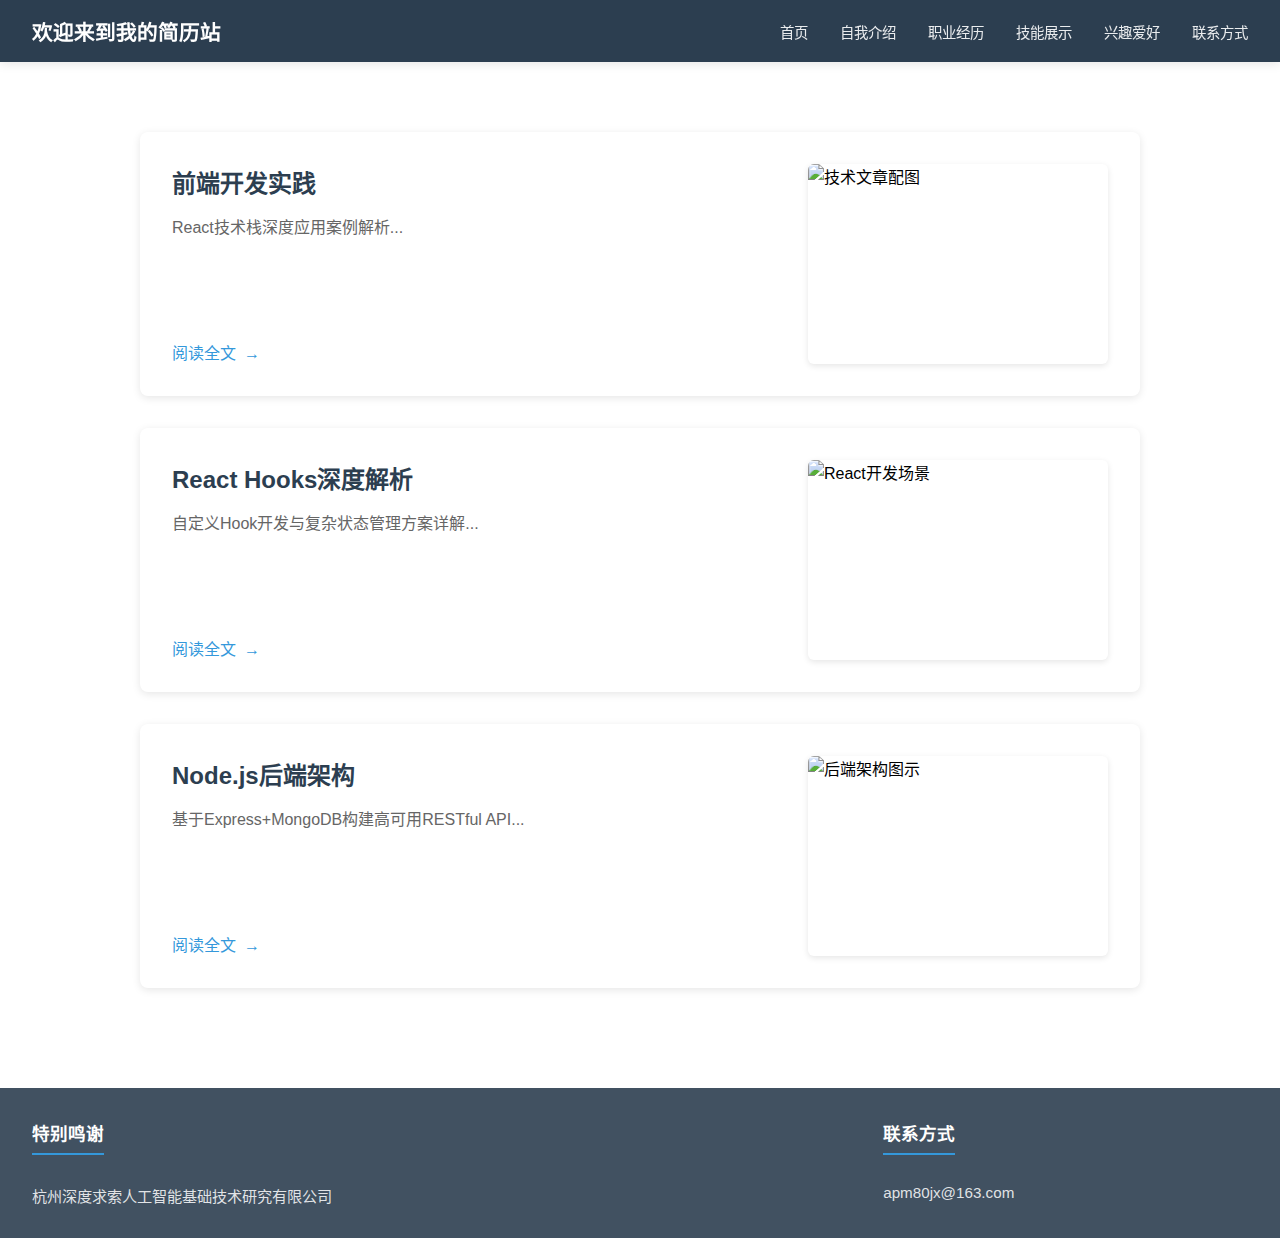
==== index.html @ 65664087 "Add files via upload" ====
<!-- index.html -->
<!DOCTYPE html>
<html lang="zh-CN">
<head>
    <meta charset="UTF-8">
    <meta name="viewport" content="width=device-width, initial-scale=1.0">
    <title>个人简历主页</title>
    <link rel="stylesheet" href="style.css">
    <script src="js/main.js" defer></script>
    <link rel="icon" type="image/x-icon" href="images/favicon.ico">
</head>

<button id="back-to-top" title="返回顶部">↑</button>

<body>
    <nav class="navbar">
        <div class="nav-brand">欢迎来到我的简历站</div>
        <div class="nav-links">
            <a href="index.html">首页</a>
            <a href="about.html">自我介绍</a>
            <a href="experience.html">职业经历</a>
            <a href="skills.html">技能展示</a>
            <a href="hobbies.html">兴趣爱好</a>
            <a href="contact.html">联系方式</a>
        </div>
    </nav>

    <main class="articles">
        <!-- 文章1 -->
        <article class="card">
            <div class="text">
                <h2>前端开发实践</h2>
                <p>React技术栈深度应用案例解析...</p>
                <a href="#" class="more">阅读全文</a>
            </div>
            <img src="images/article1.jpg" alt="技术文章配图">
        </article>

<!-- 文章2 -->
<article class="card">
    <div class="text">
        <h2>React Hooks深度解析</h2>
        <p>自定义Hook开发与复杂状态管理方案详解...</p>
        <a href="#" class="more">阅读全文</a>
    </div>
    <img src="images/article2.jpg" alt="React开发场景">
</article>

<!-- 文章3 -->
<article class="card">
    <div class="text">
        <h2>Node.js后端架构</h2>
        <p>基于Express+MongoDB构建高可用RESTful API...</p>
        <a href="#" class="more">阅读全文</a>
    </div>
    <img src="images/article3.jpg" alt="后端架构图示">
</article>

    </main>

<!-- 在首页</main>标签后添加 -->
<footer class="external-links">
    <div class="links-container">
        <!-- 左侧区块 -->
        <div class="link-column left-section">
            <h3>特别鸣谢</h3>
            <a href="https://deepseek.com" target="_blank" rel="noopener">杭州深度求索人工智能基础技术研究有限公司</a>
        </div>

        <!-- 右侧区块 -->
        <div class="link-column right-section">
            <h3>联系方式</h3>
            <a href="mailto:contact@example.com">apm80jx@163.com</a>
        </div>
    </div>
</footer>

<style>
/* 新增样式 */
.external-links {
    background: rgba(44, 62, 80, 0.9); /* 导航栏颜色变浅 */
    color: white;
    padding: 2rem 0;
    margin-top: 3rem;
}

.links-container {
    max-width: 1400px;
    margin: 0 auto;
    display: flex;
    justify-content: space-between; /* 横向分布 */
    align-items: flex-start;
    padding: 0 2rem;
}

.link-column {
    flex: 1;
    max-width: 30%;
}

.link-column h3 {
    font-size: 1.1rem;
    margin-bottom: 1rem;
    padding-bottom: 0.5rem;
    border-bottom: 2px solid #3498db;
    display: inline-block;
}

.link-column a {
    color: rgba(255,255,255,0.85);
    text-decoration: none;
    font-size: 0.95rem;
    display: block;
    margin-top: 0.8rem;
    transition: all 0.3s ease;
}

.link-column a:hover {
    color: #3498db;
    transform: translateX(8px);
}

/* 响应式设计 */
@media (max-width: 768px) {
    .links-container {
        flex-direction: column;
        gap: 2rem;
        padding: 0 1rem;
    }
    
    .link-column {
        max-width: 100%;
        width: 100%;
    }
}
</style>

</body>
</html>
---- style.css ----
/* style.css */
* {
    margin: 0;
    padding: 0;
    box-sizing: border-box;
    font-family: 'Segoe UI', 'Microsoft YaHei', sans-serif;
}

:root {
    --primary-color: #2c3e50;
    --accent-color: #3498db;
    --text-color: #333;
}

/* 导航栏样式 */
.navbar {
    display: flex;
    justify-content: space-between;
    padding: 1rem 2rem;
    align-items: center;
    background: var(--primary-color);
    position: fixed;
    width: 100%;
    top: 0;
    z-index: 1000; 
    box-shadow: 0 2px 10px rgba(0,0,0,0.1);
}

.nav-brand {
    color: white;
    font-size: 1.3em;
    font-weight: bold;
}

.nav-links {
    display: flex;
    gap: 2rem;
}

.nav-links a{
    color: rgba(255,255,255,0.9);
    text-decoration: none;
    font-size: 0.9rem;
    transition: color 0.3s;
}

.nav-links a:hover {
    color: var(--accent-color);
}

/* 主体内容区域 */
.articles {
    margin-top: 80px;
    padding: 20px;
}

/* 文章卡片布局 */
.card {
    display: grid;
    grid-template-columns: 1fr 300px;
    gap: 2rem;
    padding: 2rem;
    background: white;
    box-shadow: 0 2px 8px rgba(0,0,0,0.1);
    margin: 2rem auto;
    max-width: 1000px;
    border-radius: 8px;
    transition: transform 0.3s ease, box-shadow 0.3s ease;
}

.card:hover {
    transform: translateY(-5px);
    box-shadow: 0 8px 20px rgba(0,0,0,0.12);
}

.text {
    display: flex;
    flex-direction: column;
    justify-content: space-between;
}

.text h2 {
    font-size: 1.5rem;
    margin-bottom: 1rem;
    color: var(--primary-color);
}

/* 内容简介区域 */
.text p {
    line-height: 1.6;
    color: #666;
    flex-grow: 1;   
}


/* 阅读全文链接定位 */
.more {
    color: var(--accent-color);
    text-decoration: none;
    align-self: flex-start;
    margin-top: 1.5rem;
    position: relative;
    transition: transform 0.3s;
}

.more::after {
    content: "→";
    margin-left: 0.5rem;
    display: inline-block;
    transition: transform 0.3s;
}

.more:hover {
    transform: translateX(5px);
}

.more:hover::after {
    transform: translateX(3px);
}

/* 图片容器 */
.card img {
    width: 100%;
    height: 200px;
    object-fit: cover;
    border-radius: 6px;
    box-shadow: 0 2px 6px rgba(0,0,0,0.1);
}

/* 底部链接栏 */
.external-links {
    background: color-mix(in srgb, var(--primary-color) 90%, white);
    padding: 2rem 0;
    margin-top: 3rem;
}

.links-container {
    max-width: 1400px;
    margin: 0 auto;
    display: flex;
    justify-content: space-between;
    padding: 0 2rem;
}

.link-column {
    flex: 1;
    max-width: 45%;
}

.link-column h3 {
    font-size: 1.1rem;
    margin-bottom: 1rem;
    padding-bottom: 0.5rem;
    border-bottom: 2px solid var(--accent-color);
    display: inline-block;
    color: white;
}

.link-column a {
    color: rgba(255,255,255,0.85);
    text-decoration: none;
    font-size: 0.95rem;
    display: block;
    margin-top: 0.8rem;
    transition: all 0.3s ease;
}

.link-column a:hover {
    color: var(--accent-color);
    transform: translateX(8px);
}

/* 响应式设计 */
@media (max-width: 768px) {
.navbar {
    flex-direction: column;
    padding: 1rem;
}

.nav-links {
    flex-wrap: wrap;
    justify-content: center;
    gap: 1rem;
    margin-top: 1rem;
}

.card {
       grid-template-columns: 1fr;
       padding: 1.5rem;
       margin: 1.5rem auto;
    }

.card img {
        order: -1;
        height: 180px;
        margin-bottom: 1rem;
    }

.card:hover {
        transform: translateY(-3px); /* 移动端减少移动幅度 */
    }

.text p {
        margin-top: 0.8rem;
    }

    .links-container {
        flex-direction: column;
        gap: 2rem;
        padding: 0 1rem;
    }

    .link-column {
        max-width: 100%;
    }

#back-to-top {
        right: 20px;
        bottom: 20px;
        width: 45px;
        height: 45px;
        font-size: 1.1rem;
    }

}

@media (max-width: 480px) {
    .card {
        padding: 1rem;
    }

    .card img {
        height: 150px;
    }
}

/* 返回顶部按钮 */
#back-to-top {
    position: fixed;
    right: 30px;
    bottom: 30px;
    width: 50px;
    height: 50px;
    border-radius: 50%;
    background: #3498db;
    color: white;
    border: none;
    cursor: pointer;
    opacity: 0;
    visibility: hidden;
    transition: all 0.3s ease;
    box-shadow: 0 2px 10px rgba(0,0,0,0.2);
    font-size: 1.2rem;
    z-index: 999;
}

#back-to-top.show {
    opacity: 1;
    visibility: visible;
}

#back-to-top:hover {
    background: #2980b9;
    transform: translateY(-3px);
}

/* 自我介绍页面专属样式 */
.about-section {
    margin-top: 80px;
    padding: 2rem;
    max-width: 1200px;
    margin: 80px auto 0;
}

.profile-container {
    display: grid;
    grid-template-columns: 1fr 300px;
    gap: 3rem;
    background: white;
    padding: 3rem;
    border-radius: 12px;
    box-shadow: 0 2px 10px rgba(0,0,0,0.1);
}

.bio-content h1 {
    font-size: 2.5rem;
    color: #2c3e50;
    margin-bottom: 1rem;
}

.bio-content h2 {
    font-size: 1.5rem;
    color: #3498db;
    margin-bottom: 2rem;
}

.bio-text {
    line-height: 1.8;
    color: #555;
}

.key-skills {
    margin-top: 2rem;
    padding-left: 1.5rem;
}

.key-skills li {
    margin: 1rem 0;
    padding-left: 1rem;
    border-left: 3px solid #3498db;
}

.profile-image {
    text-align: center;
}

.profile-image img {
    width: 100%;
    height: 350px;
    object-fit: cover;
    border-radius: 8px;
    margin-bottom: 1.5rem;
}

.social-links {
    display: flex;
    gap: 1rem;
    justify-content: center;
}

.social-links a {
    padding: 0.8rem 1.5rem;
    background: #3498db;
    color: white;
    border-radius: 4px;
    text-decoration: none;
    transition: transform 0.3s;
}

.social-links a:hover {
    transform: translateY(-2px);
}

@media (max-width: 768px) {
    .profile-container {
        grid-template-columns: 1fr;
        padding: 2rem;
    }
    
    .profile-image img {
        height: 250px;
    }
}

/* 职业经历页面专属样式 */
.experience-section {
    margin-top: 80px;
    padding: 2rem;
    max-width: 1200px;
    margin: 80px auto 0;
}

.timeline-container {
    display: grid;
    gap: 2rem;
}

.experience-card {
    background: white;
    padding: 2.5rem;
    border-radius: 12px;
    box-shadow: 0 2px 10px rgba(0,0,0,0.1);
    transition: transform 0.3s ease;
}

.experience-card:hover {
    transform: translateY(-3px);
}

.company-info {
    display: flex;
    align-items: center;
    gap: 1.5rem;
    margin-bottom: 2rem;
}

.company-info img {
    width: 80px;
    height: 80px;
    object-fit: contain;
    border-radius: 8px;
}

.company-details h2 {
    color: #2c3e50;
    font-size: 1.5rem;
    margin-bottom: 0.5rem;
}

.company-details h3 {
    color: #3498db;
    font-size: 1.2rem;
    margin-bottom: 0.3rem;
}

.duration {
    color: #666;
    font-size: 0.9rem;
}

.achievements {
    padding-left: 1.5rem;
    margin-bottom: 1.5rem;
}

.achievements li {
    margin: 1rem 0;
    line-height: 1.6;
    color: #444;
    position: relative;
}

.achievements li::before {
    content: "▹";
    color: #3498db;
    position: absolute;
    left: -1.2rem;
}

.tech-stack {
    display: flex;
    flex-wrap: wrap;
    gap: 0.8rem;
    border-top: 1px solid #eee;
    padding-top: 1.5rem;
}

.tag {
    background: #f0f4f8;
    color: #2c3e50;
    padding: 0.5rem 1rem;
    border-radius: 20px;
    font-size: 0.9rem;
}

@media (max-width: 768px) {
    .experience-card {
        padding: 1.5rem;
    }
    
    .company-info {
        flex-direction: column;
        align-items: flex-start;
    }
    
    .company-info img {
        width: 60px;
        height: 60px;
    }
}

/* 技能展示页面专属样式 */
.skills-section {
    margin-top: 80px;
    padding: 2rem;
    max-width: 1000px;
    margin: 80px auto 0;
}

.skills-container {
    display: flex;
    flex-direction: column;
    gap: 2rem;
}

.skill-card {
    background: white;
    padding: 2rem;
    border-radius: 12px;
    box-shadow: 0 2px 10px rgba(0,0,0,0.1);
    transition: transform 0.3s ease;
}

.skill-card:hover {
    transform: translateY(-5px);
}

.skill-header {
    display: grid;
    grid-template-columns: 80px 1fr;
    gap: 1.5rem;
    align-items: center;
}

.skill-img {
    width: 80px;
    height: 80px;
    object-fit: contain;
    border-radius: 8px;
}

.skill-title h2 {
    color: #2c3e50;
    font-size: 1.5rem;
    margin-bottom: 0.5rem;
}

.skill-level {
    display: inline-block;
    padding: 0.3rem 1rem;
    background: #3498db;
    color: white;
    border-radius: 15px;
    font-size: 0.9rem;
}

.divider {
    height: 1px;
    background: #eee;
    margin: 1.5rem 0;
}

.skill-desc {
    color: #666;
    line-height: 1.8;
}

.skill-tags {
    display: flex;
    flex-wrap: wrap;
    gap: 0.8rem;
    margin-top: 1.5rem;
    padding-left: 0;
}

.skill-tags li {
    list-style: none;
    background: #f0f4f8;
    color: #2c3e50;
    padding: 0.5rem 1rem;
    border-radius: 20px;
    font-size: 0.9rem;
}

@media (max-width: 768px) {
    .skill-header {
        grid-template-columns: 1fr;
        text-align: center;
    }
    
    .skill-img {
        margin: 0 auto;
    }
    
    .skill-card {
        padding: 1.5rem;
    }
    
    .skill-tags {
        justify-content: center;
    }
}

/* 兴趣爱好页面样式 */
.hobbies-section {
    margin-top: 80px;
    padding: 20px 10px;
    max-width: 1400px;
    margin: 0 auto;
}

.section-title {
    text-align: center;
    color: #2c3e50;
    margin-bottom: 1.5rem;
    font-size: 1.8rem;
    padding-bottom: 0.5rem;
    border-bottom: 2px solid #3498db;
    display: inline-block;
    margin-left: 50%;
    transform: translateX(-50%);
}

.game-gallery {
    display: grid;
    grid-template-columns: repeat(4, 1fr); /* 4列布局 */
    gap: 8px;
    padding: 0 10px;
}

.game-card {
    position: relative;
    border-radius: 6px;
    overflow: hidden;
    aspect-ratio: 0.7;
    transition: transform 0.3s ease;
}

.game-card:hover {
    transform: scale(1.08);
    z-index: 1;
}

.game-card img {
    width: 100%;
    height: 100%;
    object-fit: cover;
    filter: brightness(0.9);
    transition: filter 0.3s ease;
}

.game-card:hover img {
    filter: brightness(1);
}

.game-title {
    position: absolute;
    bottom: 0;
    left: 0;
    right: 0;
    background: rgba(44, 62, 80, 0.9);
    color: white;
    padding: 8px;
    text-align: center;
    font-size: 0.8rem;
    backdrop-filter: blur(2px);
}

/* 响应式设计 */
@media (max-width: 1024px) {  /* 新增适配 */
    .game-gallery {
        grid-template-columns: repeat(3, 1fr);
    }
}

@media (max-width: 768px) {
    .game-gallery {
        grid-template-columns: repeat(2, 1fr);
        gap: 6px;
    }
    
.game-card {
        aspect-ratio: 0.8;
    }
}
    .game-title {
        font-size: 0.7rem;
        padding: 5px;
    }
}

@media (max-width: 480px) {
    .game-gallery {
        grid-template-columns: 1fr; 
    }

.game-card {
        aspect-ratio: 1;
    }
    
    .section-title {
        font-size: 1.5rem;
    }
}

/* ===== 联系方式页面样式 ===== */
.contact-section {
    margin: 100px 0 0 0;
    padding: 40px 5% 40px 10%;
    max-width: none;
}

.contact-wrapper {
    padding: 0;
}

.greeting h1 {
    font-size: 2.4rem;
    color: var(--primary-color);
    margin-bottom: 1.5rem;
    line-height: 1.3;
    text-align: left;
}

.intro-text {
    color: var(--text-color);
    line-height: 1.8;
    font-size: 1.1rem;
    margin-bottom: 3rem;
    padding-bottom: 2rem;
    border-bottom: 2px solid #eee;
    max-width: none;
    margin-left: 0;
    padding-left: 0;
}

.contact-info {
    display: grid;
    gap: 2rem;
    padding-left: 2rem;
}

.contact-item {
    display: flex;
    align-items: center;
    gap: 1.5rem;
}

.contact-item i {
    font-size: 1.8rem;
    color: var(--accent-color);
    min-width: 40px;
    text-align: center;
}

.contact-item h3 {
    color: var(--primary-color);
    font-size: 1.2rem;
    margin-bottom: 0.3rem;
}

.contact-item p, 
.contact-item a {
    color: #666;
    font-size: 1rem;
    word-break: break-all;
}

.contact-item a:hover {
    color: var(--accent-color);
    text-decoration: underline;
}

/* 响应式设计 */
@media (max-width: 768px) {
    .contact-section {
        margin-top: 80px;
        padding: 40px 5% 40px 8%;
    }
    
    .greeting h1 {
        font-size: 2rem;
    }
    
    .contact-item {
        gap: 1rem;
    }
    
    .contact-info {
        padding-left: 1rem;
    }
}

@media (max-width: 480px) {
    .contact-item {
        flex-direction: column;
        align-items: flex-start;
    }
    
    .contact-item i {
        margin-bottom: 0.5rem;
    }
    
    .contact-section {
        padding-left: 5%;
    }
}
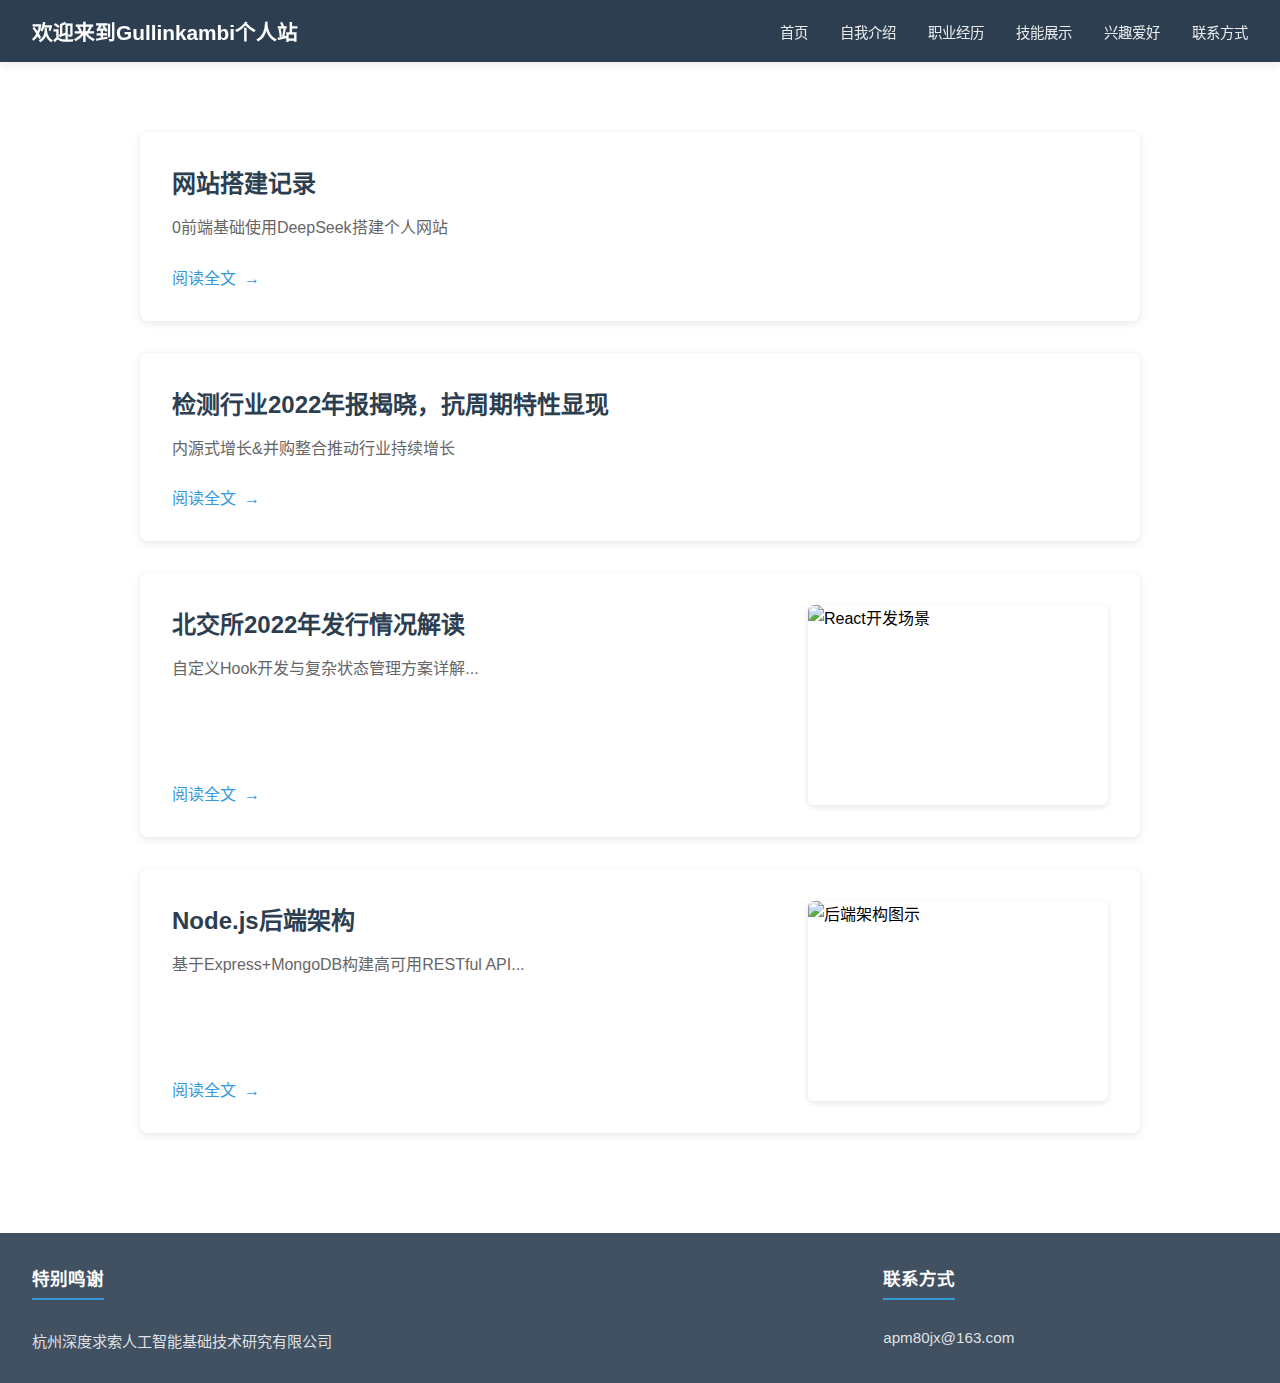
==== commit 7001ee54: "Add files via upload" ====
--- a/index.html
+++ b/index.html
@@ -4,7 +4,7 @@
 <head>
     <meta charset="UTF-8">
     <meta name="viewport" content="width=device-width, initial-scale=1.0">
-    <title>个人简历主页</title>
+    <title>Gullinkambi个人站</title>
     <link rel="stylesheet" href="style.css">
     <script src="js/main.js" defer></script>
     <link rel="icon" type="image/x-icon" href="images/favicon.ico">
@@ -14,7 +14,7 @@
 
 <body>
     <nav class="navbar">
-        <div class="nav-brand">欢迎来到我的简历站</div>
+        <div class="nav-brand">欢迎来到Gullinkambi个人站</div>
         <div class="nav-links">
             <a href="index.html">首页</a>
             <a href="about.html">自我介绍</a>
@@ -26,24 +26,35 @@
     </nav>
 
     <main class="articles">
+
+        <!-- 文章0 -->
+        <article class="card">
+            <div class="text">
+                <h2>网站搭建记录</h2>
+                <p>0前端基础使用DeepSeek搭建个人网站</p>
+                <a href="article0.html" class="more">阅读全文</a>
+            </div>
+            
+        </article>
+
         <!-- 文章1 -->
         <article class="card">
             <div class="text">
-                <h2>前端开发实践</h2>
-                <p>React技术栈深度应用案例解析...</p>
-                <a href="#" class="more">阅读全文</a>
+                <h2>检测行业2022年报揭晓，抗周期特性显现</h2>
+                <p>内源式增长&并购整合推动行业持续增长</p>
+                <a href="article1.html" class="more">阅读全文</a>
             </div>
-            <img src="images/article1.jpg" alt="技术文章配图">
+            
         </article>
 
 <!-- 文章2 -->
 <article class="card">
     <div class="text">
-        <h2>React Hooks深度解析</h2>
+        <h2>北交所2022年发行情况解读</h2>
         <p>自定义Hook开发与复杂状态管理方案详解...</p>
-        <a href="#" class="more">阅读全文</a>
+        <a href="article2.html" class="more">阅读全文</a>
     </div>
-    <img src="images/article2.jpg" alt="React开发场景">
+    <img src="article images/BJ.avif" alt="React开发场景">
 </article>
 
 <!-- 文章3 -->
--- a/style.css
+++ b/style.css
@@ -764,4 +764,76 @@
     .contact-section {
         padding-left: 5%;
     }
-}+}
+
+/* ===== 文章详情页样式 ===== */
+.article-container {
+    max-width: 800px;
+    margin: 100px auto 0;
+    padding: 2rem;
+}
+
+.article-title {
+    font-size: 2.2rem;
+    color: var(--primary-color);
+    margin-bottom: 1.5rem;
+    line-height: 1.3;
+}
+
+.article-meta {
+    color: #666;
+    margin-bottom: 2rem;
+    display: flex;
+    gap: 1.5rem;
+    font-size: 0.9rem;
+}
+
+.article-image {
+    margin: 2rem 0;
+    text-align: center;
+}
+
+.article-image img {
+    max-width: 100%;
+    height: auto;
+    border-radius: 8px;
+    box-shadow: 0 2px 8px rgba(0,0,0,0.1);
+}
+
+.article-image figcaption {
+    color: #666;
+    font-size: 0.9rem;
+    margin-top: 0.5rem;
+}
+
+.article-content {
+    line-height: 1.8;
+    color: var(--text-color);
+    font-size: 1.1rem;
+}
+
+.article-content p {
+    margin: 1.5rem 0;
+}
+
+@media (max-width: 768px) {
+    .article-container {
+        padding: 1.5rem;
+        margin-top: 80px;
+    }
+    
+    .article-title {
+        font-size: 1.8rem;
+    }
+}
+
+@media (max-width: 480px) {
+    .article-container {
+        padding: 1rem;
+    }
+    
+    .article-meta {
+        flex-direction: column;
+        gap: 0.5rem;
+    }
+}
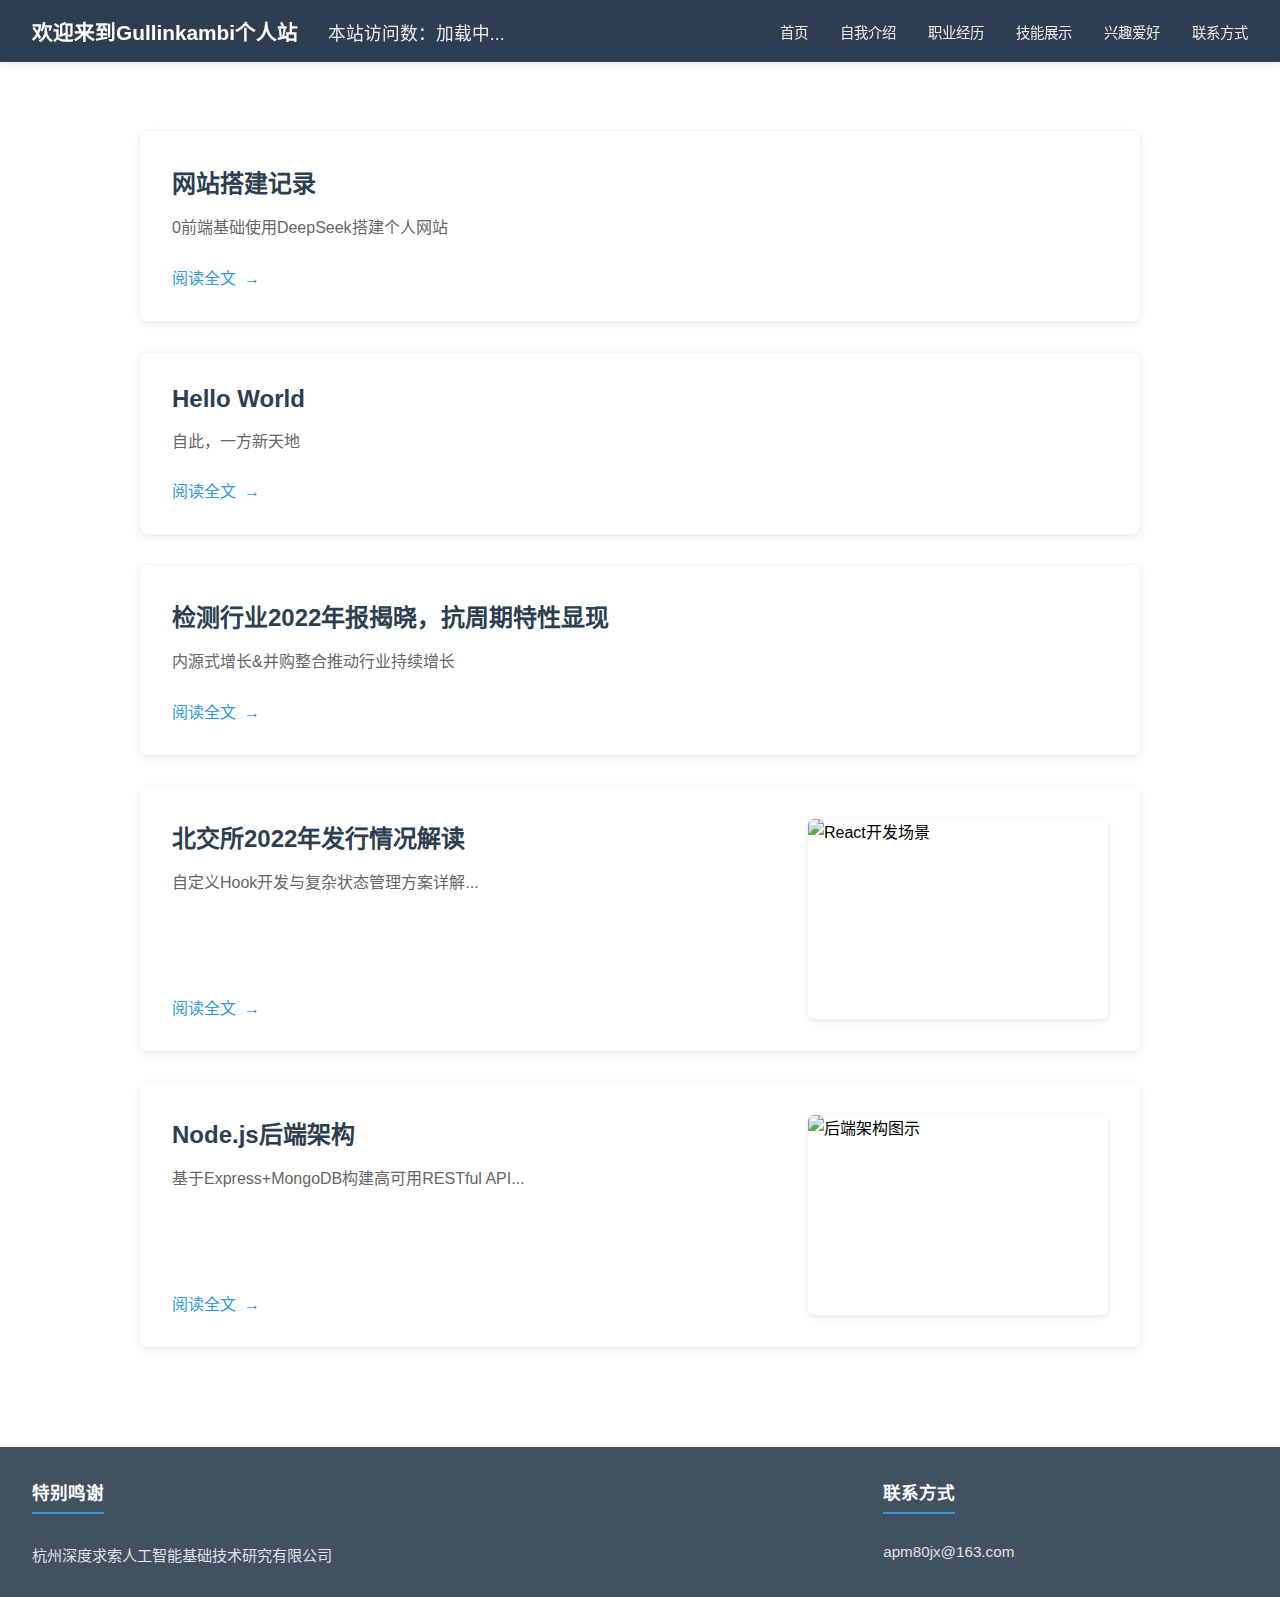
==== commit 39bb4f82: "Add files via upload" ====
--- a/index.html
+++ b/index.html
@@ -14,7 +14,9 @@
 
 <body>
     <nav class="navbar">
-        <div class="nav-brand">欢迎来到Gullinkambi个人站</div>
+        <div class="nav-brand">欢迎来到Gullinkambi个人站
+<span id="visit-count">本站访问数：加载中...</span>
+</div>
         <div class="nav-links">
             <a href="index.html">首页</a>
             <a href="about.html">自我介绍</a>
@@ -32,27 +34,38 @@
             <div class="text">
                 <h2>网站搭建记录</h2>
                 <p>0前端基础使用DeepSeek搭建个人网站</p>
+                <a href="article1.html" class="more">阅读全文</a>
+            </div>
+            
+        </article>
+
+
+        <!-- 文章0 -->
+        <article class="card">
+            <div class="text">
+                <h2>Hello World</h2>
+                <p>自此，一方新天地</p>
                 <a href="article0.html" class="more">阅读全文</a>
             </div>
             
         </article>
 
-        <!-- 文章1 -->
+        <!-- 文章-1 -->
         <article class="card">
             <div class="text">
                 <h2>检测行业2022年报揭晓，抗周期特性显现</h2>
                 <p>内源式增长&并购整合推动行业持续增长</p>
-                <a href="article1.html" class="more">阅读全文</a>
+                <a href="article-1.html" class="more">阅读全文</a>
             </div>
             
         </article>
 
-<!-- 文章2 -->
+<!-- 文章-2 -->
 <article class="card">
     <div class="text">
         <h2>北交所2022年发行情况解读</h2>
         <p>自定义Hook开发与复杂状态管理方案详解...</p>
-        <a href="article2.html" class="more">阅读全文</a>
+        <a href="article-2.html" class="more">阅读全文</a>
     </div>
     <img src="article images/BJ.avif" alt="React开发场景">
 </article>
--- a/style.css
+++ b/style.css
@@ -30,6 +30,26 @@
     color: white;
     font-size: 1.3em;
     font-weight: bold;
+}
+
+.nav-brand #visit-count {
+    margin-left: 1.5rem;
+    font-size: 0.85em;
+    font-weight: normal;
+    opacity: 0.9;
+}
+
+/* 手机端适配 */
+@media (max-width: 768px) {
+    .nav-brand {
+        flex-direction: column;
+        text-align: center;
+    }
+    .nav-brand #visit-count {
+        margin-left: 0;
+        margin-top: 0.5rem;
+        display: block;
+    }
 }
 
 .nav-links {
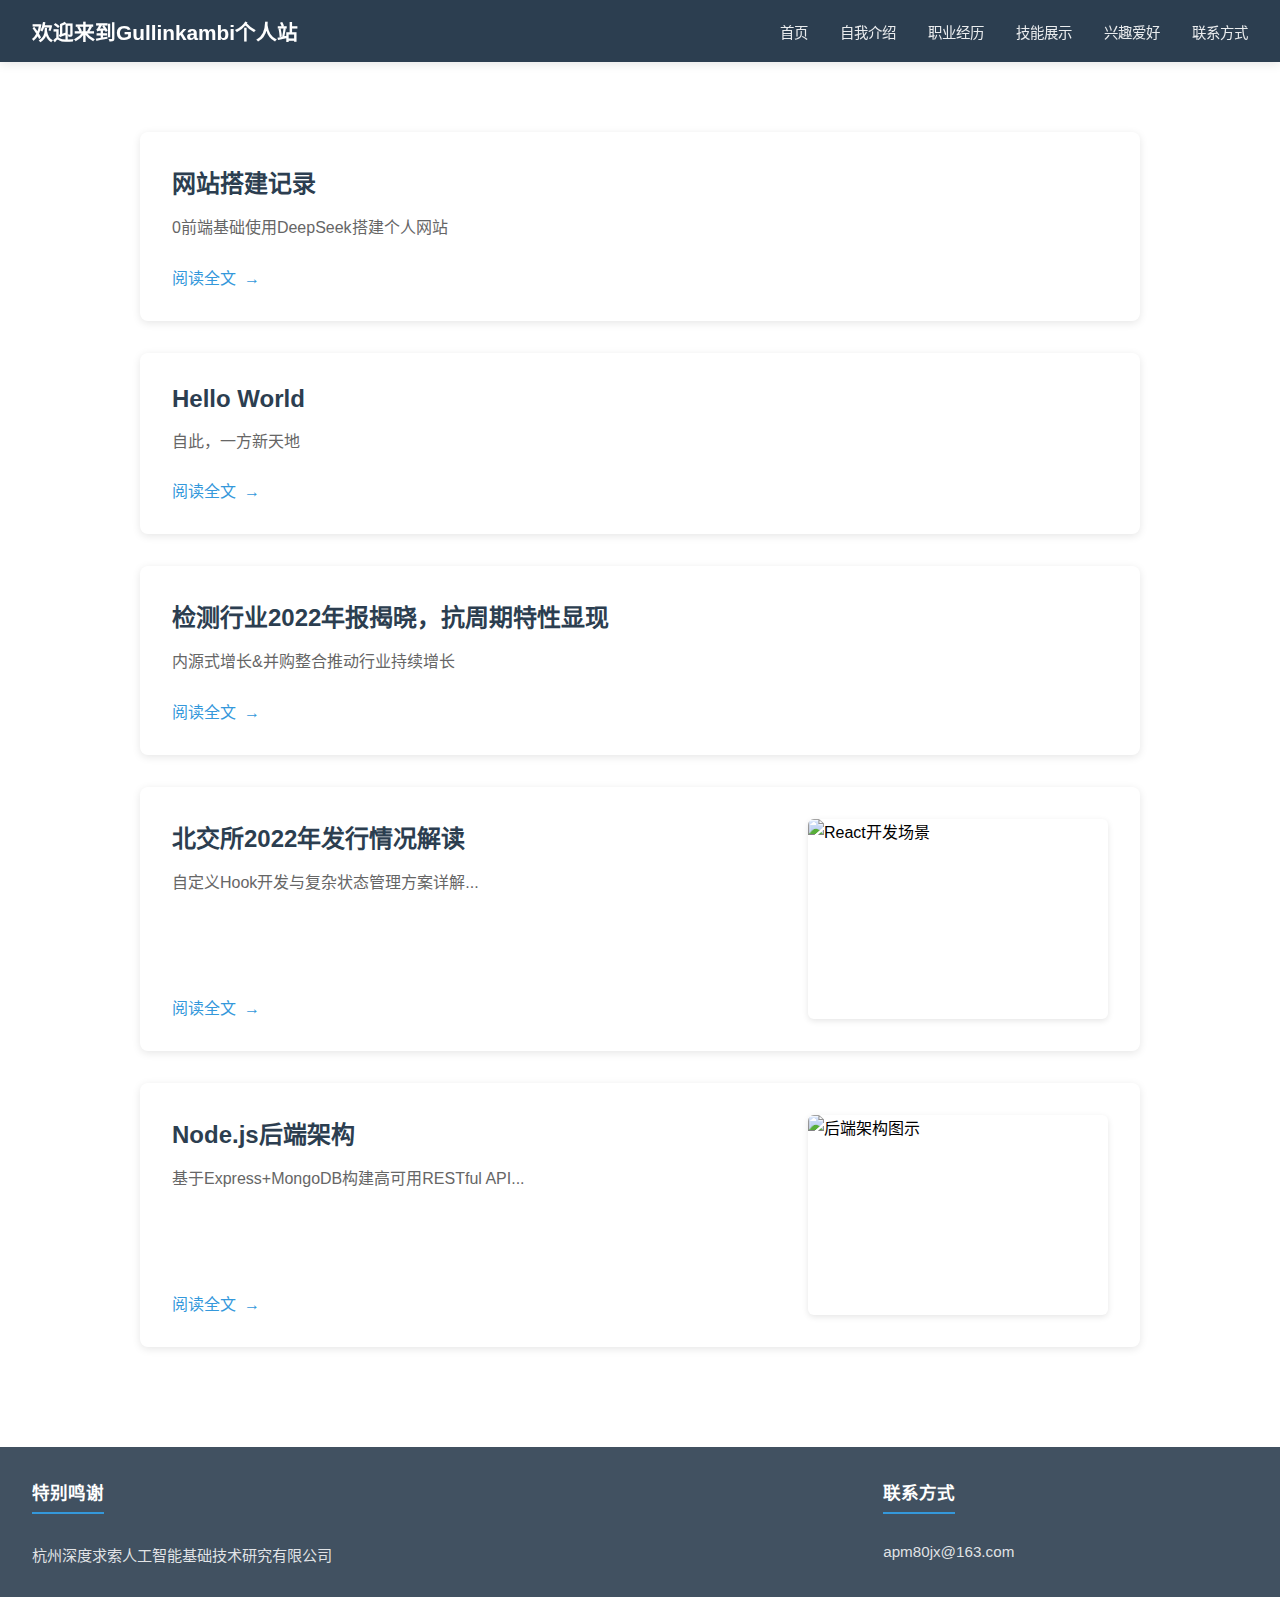
==== commit 80b7ae26: "Add files via upload" ====
--- a/index.html
+++ b/index.html
@@ -14,9 +14,7 @@
 
 <body>
     <nav class="navbar">
-        <div class="nav-brand">欢迎来到Gullinkambi个人站
-<span id="visit-count">本站访问数：加载中...</span>
-</div>
+        <div class="nav-brand">欢迎来到Gullinkambi个人站</div>
         <div class="nav-links">
             <a href="index.html">首页</a>
             <a href="about.html">自我介绍</a>
--- a/style.css
+++ b/style.css
@@ -32,25 +32,6 @@
     font-weight: bold;
 }
 
-.nav-brand #visit-count {
-    margin-left: 1.5rem;
-    font-size: 0.85em;
-    font-weight: normal;
-    opacity: 0.9;
-}
-
-/* 手机端适配 */
-@media (max-width: 768px) {
-    .nav-brand {
-        flex-direction: column;
-        text-align: center;
-    }
-    .nav-brand #visit-count {
-        margin-left: 0;
-        margin-top: 0.5rem;
-        display: block;
-    }
-}
 
 .nav-links {
     display: flex;
